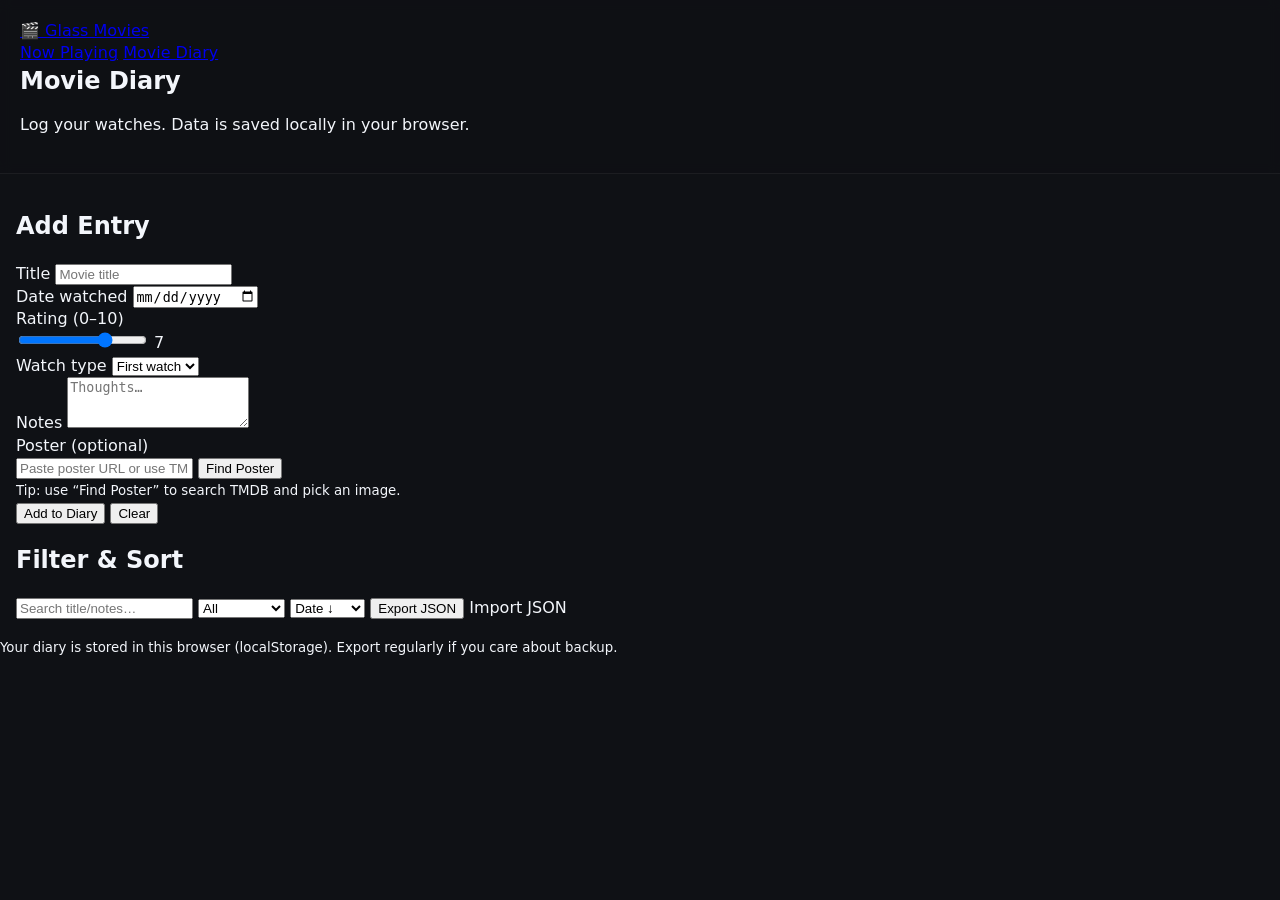
==== diary.html @ 920922ee "Create diary.html" ====
<!doctype html>
<html lang="en">
  <head>
    <meta charset="utf-8" />
    <meta name="viewport" content="width=device-width,initial-scale=1" />
    <title>Movie Diary — Glass Movies</title>
    <link rel="stylesheet" href="./styles.css" />
  </head>
  <body>
    <div class="bg-blur"></div>

    <header class="site-header glass">
      <nav class="nav">
        <a class="brand" href="./index.html">🎬 Glass Movies</a>
        <div class="links">
          <a class="link" href="./index.html">Now Playing</a>
          <a class="link active" href="./diary.html">Movie Diary</a>
        </div>
      </nav>
      <div class="header-content">
        <h1>Movie Diary</h1>
        <p class="muted">Log your watches. Data is saved locally in your browser.</p>
      </div>
    </header>

    <main class="container">
      <!-- Entry form -->
      <section class="glass card form-card">
        <h2>Add Entry</h2>
        <form id="entry-form" class="form-grid">
          <div class="field">
            <label>Title</label>
            <input id="title" type="text" placeholder="Movie title" required />
          </div>

          <div class="field">
            <label>Date watched</label>
            <input id="date" type="date" required />
          </div>

          <div class="field">
            <label>Rating (0–10)</label>
            <div class="rating-row">
              <input id="rating" type="range" min="0" max="10" step="0.5" value="7" />
              <output id="rating-out">7</output>
            </div>
          </div>

          <div class="field">
            <label>Watch type</label>
            <select id="watch-type">
              <option value="first">First watch</option>
              <option value="rewatch">Rewatch</option>
            </select>
          </div>

          <div class="field span-2">
            <label>Notes</label>
            <textarea id="notes" rows="3" placeholder="Thoughts…"></textarea>
          </div>

          <div class="field span-2">
            <label>Poster (optional)</label>
            <div class="poster-row">
              <input id="poster-url" type="url" placeholder="Paste poster URL or use TMDB search" />
              <button class="btn" type="button" id="find-poster-btn">Find Poster</button>
            </div>
            <small class="muted">Tip: use “Find Poster” to search TMDB and pick an image.</small>
          </div>

          <div class="actions">
            <button class="btn primary" type="submit">Add to Diary</button>
            <button class="btn subtle" type="button" id="clear-form-btn">Clear</button>
          </div>
        </form>
      </section>

      <!-- Filters -->
      <section class="glass card">
        <h2>Filter & Sort</h2>
        <div class="filters">
          <input id="q" type="search" placeholder="Search title/notes…" />
          <select id="filter-type">
            <option value="all">All</option>
            <option value="first">First watch</option>
            <option value="rewatch">Rewatch</option>
          </select>
          <select id="sort">
            <option value="date-desc">Date ↓</option>
            <option value="date-asc">Date ↑</option>
            <option value="rating-desc">Rating ↓</option>
            <option value="rating-asc">Rating ↑</option>
            <option value="title-asc">Title A–Z</option>
            <option value="title-desc">Title Z–A</option>
          </select>
          <button id="export-btn" class="btn">Export JSON</button>
          <label class="file-btn btn">
            Import JSON
            <input id="import-file" type="file" accept="application/json" hidden />
          </label>
        </div>
      </section>

      <!-- Diary list -->
      <section class="diary-list" id="diary-list"></section>
    </main>

    <footer class="site-footer glass">
      <small class="muted">Your diary is stored in this browser (localStorage). Export regularly if you care about backup.</small>
    </footer>

    <template id="poster-picker-template">
      <dialog class="glass picker">
        <form method="dialog" class="picker-inner">
          <h3>Pick a poster</h3>
          <div class="picker-grid" id="picker-grid"></div>
          <div class="picker-actions">
            <button value="cancel" class="btn subtle">Cancel</button>
          </div>
        </form>
      </dialog>
    </template>

    <script src="./diary.js" defer></script>
  </body>
</html>
---- styles.css ----
:root { --gap: 1rem; --radius: 16px; }
* { box-sizing: border-box; }
body {
  margin: 0; font-family: system-ui, -apple-system, Segoe UI, Roboto, sans-serif;
  line-height: 1.4; background: #0f1115; color: #f3f6fb;
}
header {
  padding: 1.25rem; position: sticky; top: 0; backdrop-filter: blur(6px);
  background: rgba(15,17,21,0.7); border-bottom: 1px solid rgba(255,255,255,0.06);
}
h1 { margin: 0 0 .25rem 0; font-size: 1.5rem; }
.search { display: flex; gap: .5rem; align-items: center; flex-wrap: wrap; }
.search input {
  padding: .6rem .8rem; border-radius: 999px; border: 1px solid rgba(255,255,255,.15);
  background: rgba(255,255,255,.06); color: #fff; min-width: 240px;
}
.search button {
  padding: .6rem 1rem; border-radius: 999px; border: 1px solid rgba(255,255,255,.15);
  background: rgba(255,255,255,.1); color: #fff; cursor: pointer;
}
.search .hint { opacity: .7; }

main { padding: 1rem; }

.grid {
  display: grid;
  grid-template-columns: repeat(auto-fill, minmax(160px, 1fr));
  gap: var(--gap);
}

.movie-item {
  background: #171a21; border: 1px solid rgba(255,255,255,.07);
  border-radius: var(--radius); overflow: hidden; cursor: pointer;
  transition: transform .1s ease, box-shadow .2s ease;
}
.movie-item:hover { transform: translateY(-2px); box-shadow: 0 6px 24px rgba(0,0,0,.35); }
.movie-item img { width: 100%; display: block; aspect-ratio: 2/3; object-fit: cover; }
.movie-item h3 { font-size: .95rem; margin: .5rem .6rem 0 .6rem; }
.movie-item p { font-size: .8rem; opacity: .8; margin: .25rem .6rem .8rem .6rem; }

.bubble {
  position: absolute; z-index: 1000; width: min(520px, calc(100% - 2rem));
  background: #0f1115; border: 1px solid rgba(255,255,255,.14);
  border-radius: var(--radius); box-shadow: 0 12px 40px rgba(0,0,0,.6);
  padding: .75rem; transform-origin: top left;
}
.bubble.hidden { display: none; }
.bubble.visible { display: block; }

.bubble-close {
  position: absolute; top: .25rem; right: .5rem;
  width: 32px; height: 32px; border-radius: 50%; border: none;
  background: rgba(255,255,255,.12); color: #fff; cursor: pointer;
}

.trailer { width: 100%; margin-bottom: .5rem; }
.trailer iframe { width: 100%; height: 300px; border-radius: 12px; }
#bubble-content h3 { margin: .25rem .25rem .5rem; }
#bubble-content p { margin: 0 .25rem .5rem; opacity: .85; }
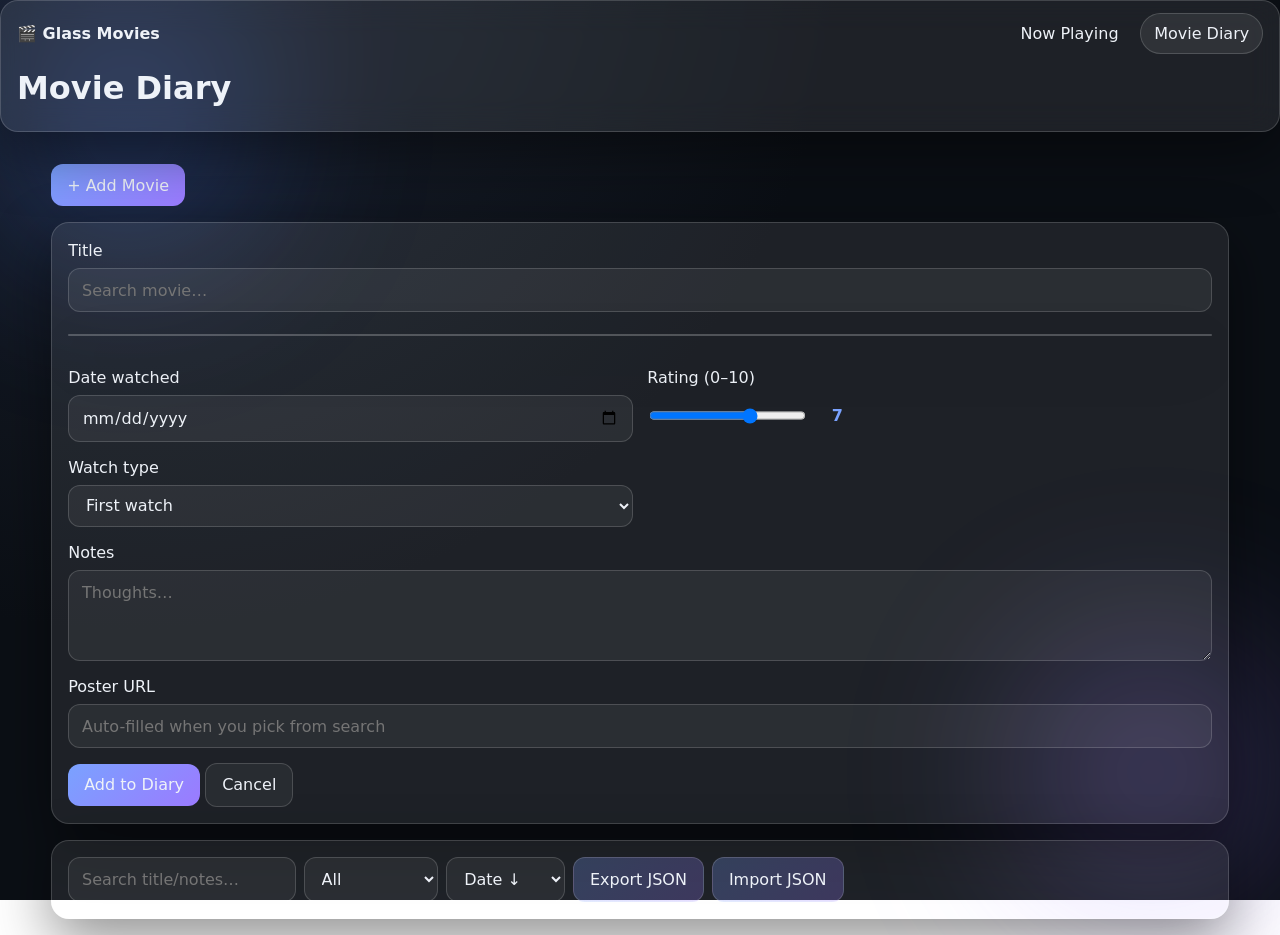
==== commit 35418bca: "Update diary.html" ====
--- a/diary.html
+++ b/diary.html
@@ -1,126 +1,104 @@
 <!doctype html>
 <html lang="en">
-  <head>
-    <meta charset="utf-8" />
-    <meta name="viewport" content="width=device-width,initial-scale=1" />
-    <title>Movie Diary — Glass Movies</title>
-    <link rel="stylesheet" href="./styles.css" />
-  </head>
-  <body>
-    <div class="bg-blur"></div>
+<head>
+  <meta charset="utf-8" />
+  <meta name="viewport" content="width=device-width,initial-scale=1" />
+  <title>Movie Diary</title>
+  <link rel="stylesheet" href="./styles.css" />
+</head>
+<body>
+  <div class="bg-blur"></div>
 
-    <header class="site-header glass">
-      <nav class="nav">
-        <a class="brand" href="./index.html">🎬 Glass Movies</a>
-        <div class="links">
-          <a class="link" href="./index.html">Now Playing</a>
-          <a class="link active" href="./diary.html">Movie Diary</a>
+  <header class="site-header glass">
+    <nav class="nav">
+      <a class="brand" href="./index.html">🎬 Glass Movies</a>
+      <div class="links">
+        <a class="link" href="./index.html">Now Playing</a>
+        <a class="link active" href="./diary.html">Movie Diary</a>
+      </div>
+    </nav>
+    <div class="header-content">
+      <h1>Movie Diary</h1>
+    </div>
+  </header>
+
+  <main class="container">
+    <button id="show-form-btn" class="btn primary" style="margin-bottom:1rem">+ Add Movie</button>
+
+    <!-- Entry form (hidden initially) -->
+    <section class="glass card form-card hidden">
+      <form id="entry-form" class="form-grid" autocomplete="off">
+        <div class="field span-2" style="position:relative">
+          <label>Title</label>
+          <input id="title" type="search" placeholder="Search movie…" required />
+          <ul id="search-suggestions" class="glass suggestions"></ul>
         </div>
-      </nav>
-      <div class="header-content">
-        <h1>Movie Diary</h1>
-        <p class="muted">Log your watches. Data is saved locally in your browser.</p>
-      </div>
-    </header>
 
-    <main class="container">
-      <!-- Entry form -->
-      <section class="glass card form-card">
-        <h2>Add Entry</h2>
-        <form id="entry-form" class="form-grid">
-          <div class="field">
-            <label>Title</label>
-            <input id="title" type="text" placeholder="Movie title" required />
+        <div class="field">
+          <label>Date watched</label>
+          <input id="date" type="date" required />
+        </div>
+
+        <div class="field">
+          <label>Rating (0–10)</label>
+          <div class="rating-row">
+            <input id="rating" type="range" min="0" max="10" step="0.5" value="7" />
+            <output id="rating-out">7</output>
           </div>
+        </div>
 
-          <div class="field">
-            <label>Date watched</label>
-            <input id="date" type="date" required />
-          </div>
-
-          <div class="field">
-            <label>Rating (0–10)</label>
-            <div class="rating-row">
-              <input id="rating" type="range" min="0" max="10" step="0.5" value="7" />
-              <output id="rating-out">7</output>
-            </div>
-          </div>
-
-          <div class="field">
-            <label>Watch type</label>
-            <select id="watch-type">
-              <option value="first">First watch</option>
-              <option value="rewatch">Rewatch</option>
-            </select>
-          </div>
-
-          <div class="field span-2">
-            <label>Notes</label>
-            <textarea id="notes" rows="3" placeholder="Thoughts…"></textarea>
-          </div>
-
-          <div class="field span-2">
-            <label>Poster (optional)</label>
-            <div class="poster-row">
-              <input id="poster-url" type="url" placeholder="Paste poster URL or use TMDB search" />
-              <button class="btn" type="button" id="find-poster-btn">Find Poster</button>
-            </div>
-            <small class="muted">Tip: use “Find Poster” to search TMDB and pick an image.</small>
-          </div>
-
-          <div class="actions">
-            <button class="btn primary" type="submit">Add to Diary</button>
-            <button class="btn subtle" type="button" id="clear-form-btn">Clear</button>
-          </div>
-        </form>
-      </section>
-
-      <!-- Filters -->
-      <section class="glass card">
-        <h2>Filter & Sort</h2>
-        <div class="filters">
-          <input id="q" type="search" placeholder="Search title/notes…" />
-          <select id="filter-type">
-            <option value="all">All</option>
+        <div class="field">
+          <label>Watch type</label>
+          <select id="watch-type">
             <option value="first">First watch</option>
             <option value="rewatch">Rewatch</option>
           </select>
-          <select id="sort">
-            <option value="date-desc">Date ↓</option>
-            <option value="date-asc">Date ↑</option>
-            <option value="rating-desc">Rating ↓</option>
-            <option value="rating-asc">Rating ↑</option>
-            <option value="title-asc">Title A–Z</option>
-            <option value="title-desc">Title Z–A</option>
-          </select>
-          <button id="export-btn" class="btn">Export JSON</button>
-          <label class="file-btn btn">
-            Import JSON
-            <input id="import-file" type="file" accept="application/json" hidden />
-          </label>
         </div>
-      </section>
 
-      <!-- Diary list -->
-      <section class="diary-list" id="diary-list"></section>
-    </main>
+        <div class="field span-2">
+          <label>Notes</label>
+          <textarea id="notes" rows="3" placeholder="Thoughts…"></textarea>
+        </div>
 
-    <footer class="site-footer glass">
-      <small class="muted">Your diary is stored in this browser (localStorage). Export regularly if you care about backup.</small>
-    </footer>
+        <div class="field span-2">
+          <label>Poster URL</label>
+          <input id="poster-url" type="url" placeholder="Auto-filled when you pick from search" />
+        </div>
 
-    <template id="poster-picker-template">
-      <dialog class="glass picker">
-        <form method="dialog" class="picker-inner">
-          <h3>Pick a poster</h3>
-          <div class="picker-grid" id="picker-grid"></div>
-          <div class="picker-actions">
-            <button value="cancel" class="btn subtle">Cancel</button>
-          </div>
-        </form>
-      </dialog>
-    </template>
+        <div class="actions span-2">
+          <button class="btn primary" type="submit">Add to Diary</button>
+          <button class="btn subtle" type="button" id="clear-form-btn">Cancel</button>
+        </div>
+      </form>
+    </section>
 
-    <script src="./diary.js" defer></script>
-  </body>
+    <!-- Filters -->
+    <section class="glass card">
+      <div class="filters">
+        <input id="q" type="search" placeholder="Search title/notes…" />
+        <select id="filter-type">
+          <option value="all">All</option>
+          <option value="first">First watch</option>
+          <option value="rewatch">Rewatch</option>
+        </select>
+        <select id="sort">
+          <option value="date-desc">Date ↓</option>
+          <option value="date-asc">Date ↑</option>
+          <option value="rating-desc">Rating ↓</option>
+          <option value="rating-asc">Rating ↑</option>
+        </select>
+        <button id="export-btn" class="btn">Export JSON</button>
+        <label class="file-btn btn">
+          Import JSON
+          <input id="import-file" type="file" accept="application/json" hidden />
+        </label>
+      </div>
+    </section>
+
+    <!-- Diary list -->
+    <section class="diary-list" id="diary-list"></section>
+  </main>
+
+  <script src="./diary.js" defer></script>
+</body>
 </html>
--- a/styles.css
+++ b/styles.css
@@ -1,59 +1,179 @@
-:root { --gap: 1rem; --radius: 16px; }
-* { box-sizing: border-box; }
-body {
-  margin: 0; font-family: system-ui, -apple-system, Segoe UI, Roboto, sans-serif;
-  line-height: 1.4; background: #0f1115; color: #f3f6fb;
-}
-header {
-  padding: 1.25rem; position: sticky; top: 0; backdrop-filter: blur(6px);
-  background: rgba(15,17,21,0.7); border-bottom: 1px solid rgba(255,255,255,0.06);
-}
-h1 { margin: 0 0 .25rem 0; font-size: 1.5rem; }
-.search { display: flex; gap: .5rem; align-items: center; flex-wrap: wrap; }
-.search input {
-  padding: .6rem .8rem; border-radius: 999px; border: 1px solid rgba(255,255,255,.15);
-  background: rgba(255,255,255,.06); color: #fff; min-width: 240px;
-}
-.search button {
-  padding: .6rem 1rem; border-radius: 999px; border: 1px solid rgba(255,255,255,.15);
-  background: rgba(255,255,255,.1); color: #fff; cursor: pointer;
-}
-.search .hint { opacity: .7; }
-
-main { padding: 1rem; }
-
-.grid {
-  display: grid;
-  grid-template-columns: repeat(auto-fill, minmax(160px, 1fr));
-  gap: var(--gap);
+/* ====== Base ====== */
+:root{
+  --bg: #0b0f15;
+  --fg: #eef2f8;
+  --muted: #b9c2d0;
+  --glass: rgba(255,255,255,0.08);
+  --border: rgba(255,255,255,0.16);
+  --accent: #7aa2ff;
+  --accent-2: #9b7aff;
+  --danger: #ff6b7a;
+  --radius: 18px;
+  --shadow: 0 20px 60px rgba(0,0,0,0.45);
 }
 
-.movie-item {
-  background: #171a21; border: 1px solid rgba(255,255,255,.07);
-  border-radius: var(--radius); overflow: hidden; cursor: pointer;
-  transition: transform .1s ease, box-shadow .2s ease;
-}
-.movie-item:hover { transform: translateY(-2px); box-shadow: 0 6px 24px rgba(0,0,0,.35); }
-.movie-item img { width: 100%; display: block; aspect-ratio: 2/3; object-fit: cover; }
-.movie-item h3 { font-size: .95rem; margin: .5rem .6rem 0 .6rem; }
-.movie-item p { font-size: .8rem; opacity: .8; margin: .25rem .6rem .8rem .6rem; }
-
-.bubble {
-  position: absolute; z-index: 1000; width: min(520px, calc(100% - 2rem));
-  background: #0f1115; border: 1px solid rgba(255,255,255,.14);
-  border-radius: var(--radius); box-shadow: 0 12px 40px rgba(0,0,0,.6);
-  padding: .75rem; transform-origin: top left;
-}
-.bubble.hidden { display: none; }
-.bubble.visible { display: block; }
-
-.bubble-close {
-  position: absolute; top: .25rem; right: .5rem;
-  width: 32px; height: 32px; border-radius: 50%; border: none;
-  background: rgba(255,255,255,.12); color: #fff; cursor: pointer;
+*{ box-sizing: border-box; }
+html,body{ height:100%; }
+body{
+  margin:0; color:var(--fg); background: radial-gradient(1200px 1200px at 10% -10%, #1b2230 0%, #0b0f15 60%) no-repeat fixed;
+  font-family: ui-sans-serif, system-ui, -apple-system, Segoe UI, Roboto, "Helvetica Neue", Arial, "Noto Sans", "Liberation Sans", sans-serif;
+  line-height:1.45;
 }
 
-.trailer { width: 100%; margin-bottom: .5rem; }
-.trailer iframe { width: 100%; height: 300px; border-radius: 12px; }
-#bubble-content h3 { margin: .25rem .25rem .5rem; }
-#bubble-content p { margin: 0 .25rem .5rem; opacity: .85; }
+/* Background floating blur blobs */
+.bg-blur::before, .bg-blur::after{
+  content:""; position:fixed; inset:auto; width:32vw; height:32vw; filter: blur(80px);
+  z-index:-1; opacity:.35; pointer-events:none;
+}
+.bg-blur::before{ top:-6vw; left:-6vw; background: radial-gradient(closest-side, #4a7dff, transparent); }
+.bg-blur::after { bottom:-6vw; right:-6vw; background: radial-gradient(closest-side, #9b7aff, transparent); }
+
+/* ====== Layout ====== */
+.container{ width:min(1200px, 92vw); margin: 2rem auto 6rem; }
+.site-header{ position:sticky; top:0; z-index:10; padding: .75rem 0 1rem; margin-bottom: 1rem; backdrop-filter: blur(16px); }
+.site-footer{ position:sticky; bottom:0; z-index:10; padding:.75rem 1rem; text-align:center; backdrop-filter: blur(16px); }
+
+.nav{ display:flex; align-items:center; justify-content:space-between; gap:1rem; padding: 0 1rem; }
+.brand{ font-weight: 700; color:var(--fg); text-decoration:none; }
+.links{ display:flex; gap:.5rem; }
+.link{ padding:.5rem .8rem; border-radius:999px; border:1px solid transparent; color:var(--fg); text-decoration:none; }
+.link:hover{ border-color:var(--border); background:var(--glass); }
+.link.active{ border-color:var(--border); background:var(--glass); }
+
+.header-content{ padding: .5rem 1rem 0; }
+.header-content h1{ margin:.2rem 0; }
+.muted{ color:var(--muted); }
+
+.controls{ display:flex; gap:.5rem; flex-wrap:wrap; margin-top:.75rem; }
+.control{ display:flex; align-items:center; gap:.5rem; }
+.control input{ width:9rem; }
+
+/* ====== Glass elements ====== */
+.glass{
+  background: var(--glass);
+  border: 1px solid var(--border);
+  border-radius: var(--radius);
+  box-shadow: var(--shadow);
+}
+
+.card{ padding: 1rem; margin-bottom: 1rem; }
+.form-card h2, .card h2{ margin: .2rem 0 1rem; }
+
+/* ====== Inputs & Buttons ====== */
+input, select, textarea, button{
+  font: inherit; color: var(--fg);
+}
+input, select, textarea{
+  background: rgba(255,255,255,0.06);
+  border: 1px solid var(--border);
+  border-radius: 12px;
+  padding: .6rem .8rem;
+  outline: none;
+  transition: border .15s ease, background .15s ease;
+}
+input:focus, select:focus, textarea:focus{
+  border-color: rgba(255,255,255,0.35);
+  background: rgba(255,255,255,0.09);
+}
+.btn{
+  padding: .6rem 1rem;
+  background: linear-gradient(135deg, rgba(122,162,255,.25), rgba(155,122,255,.25));
+  border: 1px solid var(--border);
+  border-radius: 12px;
+  cursor: pointer;
+}
+.btn:hover{ background: linear-gradient(135deg, rgba(122,162,255,.35), rgba(155,122,255,.35)); }
+.btn.primary{
+  background: linear-gradient(135deg, #7aa2ff, #9b7aff);
+  border: none;
+}
+.btn.primary:hover{ filter: brightness(1.05); }
+.btn.subtle{
+  background: rgba(255,255,255,0.05);
+}
+
+/* ====== Grids ====== */
+.grid{
+  display:grid;
+  grid-template-columns: repeat(auto-fill, minmax(180px, 1fr));
+  gap: 1rem;
+}
+
+/* ====== Movie Cards ====== */
+.movie{
+  overflow:hidden; position:relative;
+}
+.movie .poster{
+  width:100%; aspect-ratio: 2/3; object-fit:cover; display:block;
+}
+.movie .meta{
+  padding:.6rem .75rem .85rem;
+}
+.movie .title{ margin:.25rem 0 .25rem; font-size:1rem; font-weight:700; }
+.movie .desc{ font-size:.85rem; color:var(--muted); margin:0; }
+.badges{ display:flex; gap:.4rem; flex-wrap:wrap; margin-top:.4rem; }
+.badge{
+  font-size:.75rem; padding:.2rem .5rem; border-radius:999px;
+  background: rgba(255,255,255,.08); border:1px solid var(--border);
+}
+
+/* ====== Bubble (trailer) ====== */
+.bubble{
+  position:absolute; z-index:1000; width:min(560px, calc(100% - 2rem));
+  padding:.75rem; transform-origin: top left;
+}
+.bubble.hidden{ display:none; }
+.bubble.visible{ display:block; }
+.bubble-close{
+  position:absolute; top:.35rem; right:.45rem; width:34px; height:34px; border-radius:50%;
+  border:1px solid var(--border); background:rgba(255,255,255,.08); color:var(--fg); cursor:pointer;
+}
+.trailer{ width:100%; margin:.25rem 0 .75rem; }
+.trailer iframe{ width:100%; height:320px; border-radius:12px; border:none; }
+
+/* ====== Forms ====== */
+.form-grid{
+  display:grid; grid-template-columns: 1fr 1fr; gap: .9rem;
+}
+.form-grid .field{ display:flex; flex-direction:column; gap:.35rem; }
+.form-grid .span-2{ grid-column: span 2; }
+.rating-row{ display:flex; align-items:center; gap:.6rem; }
+.rating-row output{ width:2.5rem; text-align:center; font-weight:700; color:var(--accent); }
+.poster-row{ display:flex; gap:.5rem; align-items:center; }
+
+/* ====== Filters ====== */
+.filters{ display:flex; gap:.5rem; flex-wrap:wrap; }
+
+/* ====== Diary List ====== */
+.diary-list{ display:grid; gap:1rem; margin:1rem 0 5rem; }
+.entry{
+  display:grid; grid-template-columns: 100px 1fr auto; gap:1rem; align-items:center; padding: .75rem; }
+.entry .poster{
+  width:100px; height:150px; border-radius:12px; object-fit:cover; background:#0d121a; border:1px solid var(--border);
+}
+.entry .title{ margin:0 0 .2rem; font-size:1.1rem; }
+.entry .notes{ margin:.25rem 0 0; color:var(--muted); }
+.entry .tags{ display:flex; gap:.4rem; flex-wrap:wrap; margin-top:.25rem; }
+.entry .pill{
+  padding:.25rem .55rem; border-radius:999px; background:rgba(255,255,255,.08); border:1px solid var(--border); font-size:.8rem;
+}
+.entry .actions{ display:flex; gap:.5rem; }
+
+/* ====== Poster Picker ====== */
+dialog.picker{
+  border:none; padding:0; border-radius: 18px; max-width:min(900px, 92vw);
+}
+.picker-inner{ padding: 1rem; }
+.picker-grid{ display:grid; grid-template-columns: repeat(auto-fill, minmax(120px, 1fr)); gap:.75rem; margin: .5rem 0 0; }
+.picker-card{ display:flex; flex-direction:column; gap:.4rem; cursor:pointer; padding:.4rem; border-radius:12px; border:1px solid var(--border); background: rgba(255,255,255,.06); }
+.picker-card img{ width:100%; aspect-ratio:2/3; object-fit:cover; border-radius:10px; }
+.picker-card:hover{ background: rgba(255,255,255,.12); }
+.picker-actions{ display:flex; justify-content:flex-end; margin-top: .75rem; }
+.file-btn{ display:inline-flex; align-items:center; gap:.4rem; }
+
+/* Responsive tweaks */
+@media (max-width: 720px){
+  .form-grid{ grid-template-columns: 1fr; }
+  .entry{ grid-template-columns: 80px 1fr; }
+  .entry .actions{ grid-column: 1 / -1; }
+}
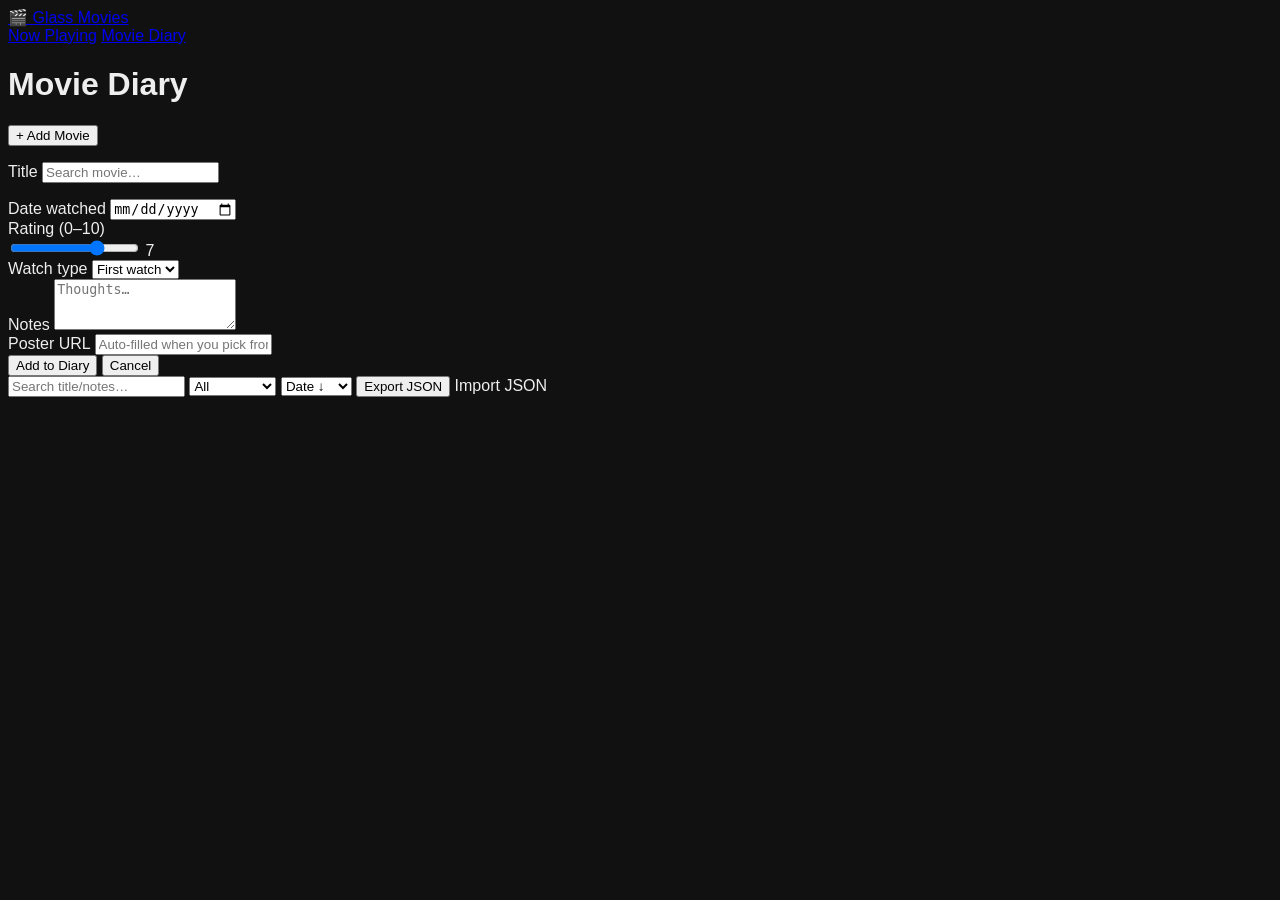
==== commit e4340a9a: "Readd all files" ====
--- a/diary.html
+++ b/diary.html
@@ -8,7 +8,6 @@
 </head>
 <body>
   <div class="bg-blur"></div>
-
   <header class="site-header glass">
     <nav class="nav">
       <a class="brand" href="./index.html">🎬 Glass Movies</a>
@@ -21,11 +20,8 @@
       <h1>Movie Diary</h1>
     </div>
   </header>
-
   <main class="container">
     <button id="show-form-btn" class="btn primary" style="margin-bottom:1rem">+ Add Movie</button>
-
-    <!-- Entry form (hidden initially) -->
     <section class="glass card form-card hidden">
       <form id="entry-form" class="form-grid" autocomplete="off">
         <div class="field span-2" style="position:relative">
@@ -33,12 +29,10 @@
           <input id="title" type="search" placeholder="Search movie…" required />
           <ul id="search-suggestions" class="glass suggestions"></ul>
         </div>
-
         <div class="field">
           <label>Date watched</label>
           <input id="date" type="date" required />
         </div>
-
         <div class="field">
           <label>Rating (0–10)</label>
           <div class="rating-row">
@@ -46,7 +40,6 @@
             <output id="rating-out">7</output>
           </div>
         </div>
-
         <div class="field">
           <label>Watch type</label>
           <select id="watch-type">
@@ -54,25 +47,20 @@
             <option value="rewatch">Rewatch</option>
           </select>
         </div>
-
         <div class="field span-2">
           <label>Notes</label>
           <textarea id="notes" rows="3" placeholder="Thoughts…"></textarea>
         </div>
-
         <div class="field span-2">
           <label>Poster URL</label>
           <input id="poster-url" type="url" placeholder="Auto-filled when you pick from search" />
         </div>
-
         <div class="actions span-2">
           <button class="btn primary" type="submit">Add to Diary</button>
           <button class="btn subtle" type="button" id="clear-form-btn">Cancel</button>
         </div>
       </form>
     </section>
-
-    <!-- Filters -->
     <section class="glass card">
       <div class="filters">
         <input id="q" type="search" placeholder="Search title/notes…" />
@@ -94,11 +82,8 @@
         </label>
       </div>
     </section>
-
-    <!-- Diary list -->
     <section class="diary-list" id="diary-list"></section>
   </main>
-
   <script src="./diary.js" defer></script>
 </body>
 </html>
--- a/styles.css
+++ b/styles.css
@@ -1,179 +1 @@
-/* ====== Base ====== */
-:root{
-  --bg: #0b0f15;
-  --fg: #eef2f8;
-  --muted: #b9c2d0;
-  --glass: rgba(255,255,255,0.08);
-  --border: rgba(255,255,255,0.16);
-  --accent: #7aa2ff;
-  --accent-2: #9b7aff;
-  --danger: #ff6b7a;
-  --radius: 18px;
-  --shadow: 0 20px 60px rgba(0,0,0,0.45);
-}
-
-*{ box-sizing: border-box; }
-html,body{ height:100%; }
-body{
-  margin:0; color:var(--fg); background: radial-gradient(1200px 1200px at 10% -10%, #1b2230 0%, #0b0f15 60%) no-repeat fixed;
-  font-family: ui-sans-serif, system-ui, -apple-system, Segoe UI, Roboto, "Helvetica Neue", Arial, "Noto Sans", "Liberation Sans", sans-serif;
-  line-height:1.45;
-}
-
-/* Background floating blur blobs */
-.bg-blur::before, .bg-blur::after{
-  content:""; position:fixed; inset:auto; width:32vw; height:32vw; filter: blur(80px);
-  z-index:-1; opacity:.35; pointer-events:none;
-}
-.bg-blur::before{ top:-6vw; left:-6vw; background: radial-gradient(closest-side, #4a7dff, transparent); }
-.bg-blur::after { bottom:-6vw; right:-6vw; background: radial-gradient(closest-side, #9b7aff, transparent); }
-
-/* ====== Layout ====== */
-.container{ width:min(1200px, 92vw); margin: 2rem auto 6rem; }
-.site-header{ position:sticky; top:0; z-index:10; padding: .75rem 0 1rem; margin-bottom: 1rem; backdrop-filter: blur(16px); }
-.site-footer{ position:sticky; bottom:0; z-index:10; padding:.75rem 1rem; text-align:center; backdrop-filter: blur(16px); }
-
-.nav{ display:flex; align-items:center; justify-content:space-between; gap:1rem; padding: 0 1rem; }
-.brand{ font-weight: 700; color:var(--fg); text-decoration:none; }
-.links{ display:flex; gap:.5rem; }
-.link{ padding:.5rem .8rem; border-radius:999px; border:1px solid transparent; color:var(--fg); text-decoration:none; }
-.link:hover{ border-color:var(--border); background:var(--glass); }
-.link.active{ border-color:var(--border); background:var(--glass); }
-
-.header-content{ padding: .5rem 1rem 0; }
-.header-content h1{ margin:.2rem 0; }
-.muted{ color:var(--muted); }
-
-.controls{ display:flex; gap:.5rem; flex-wrap:wrap; margin-top:.75rem; }
-.control{ display:flex; align-items:center; gap:.5rem; }
-.control input{ width:9rem; }
-
-/* ====== Glass elements ====== */
-.glass{
-  background: var(--glass);
-  border: 1px solid var(--border);
-  border-radius: var(--radius);
-  box-shadow: var(--shadow);
-}
-
-.card{ padding: 1rem; margin-bottom: 1rem; }
-.form-card h2, .card h2{ margin: .2rem 0 1rem; }
-
-/* ====== Inputs & Buttons ====== */
-input, select, textarea, button{
-  font: inherit; color: var(--fg);
-}
-input, select, textarea{
-  background: rgba(255,255,255,0.06);
-  border: 1px solid var(--border);
-  border-radius: 12px;
-  padding: .6rem .8rem;
-  outline: none;
-  transition: border .15s ease, background .15s ease;
-}
-input:focus, select:focus, textarea:focus{
-  border-color: rgba(255,255,255,0.35);
-  background: rgba(255,255,255,0.09);
-}
-.btn{
-  padding: .6rem 1rem;
-  background: linear-gradient(135deg, rgba(122,162,255,.25), rgba(155,122,255,.25));
-  border: 1px solid var(--border);
-  border-radius: 12px;
-  cursor: pointer;
-}
-.btn:hover{ background: linear-gradient(135deg, rgba(122,162,255,.35), rgba(155,122,255,.35)); }
-.btn.primary{
-  background: linear-gradient(135deg, #7aa2ff, #9b7aff);
-  border: none;
-}
-.btn.primary:hover{ filter: brightness(1.05); }
-.btn.subtle{
-  background: rgba(255,255,255,0.05);
-}
-
-/* ====== Grids ====== */
-.grid{
-  display:grid;
-  grid-template-columns: repeat(auto-fill, minmax(180px, 1fr));
-  gap: 1rem;
-}
-
-/* ====== Movie Cards ====== */
-.movie{
-  overflow:hidden; position:relative;
-}
-.movie .poster{
-  width:100%; aspect-ratio: 2/3; object-fit:cover; display:block;
-}
-.movie .meta{
-  padding:.6rem .75rem .85rem;
-}
-.movie .title{ margin:.25rem 0 .25rem; font-size:1rem; font-weight:700; }
-.movie .desc{ font-size:.85rem; color:var(--muted); margin:0; }
-.badges{ display:flex; gap:.4rem; flex-wrap:wrap; margin-top:.4rem; }
-.badge{
-  font-size:.75rem; padding:.2rem .5rem; border-radius:999px;
-  background: rgba(255,255,255,.08); border:1px solid var(--border);
-}
-
-/* ====== Bubble (trailer) ====== */
-.bubble{
-  position:absolute; z-index:1000; width:min(560px, calc(100% - 2rem));
-  padding:.75rem; transform-origin: top left;
-}
-.bubble.hidden{ display:none; }
-.bubble.visible{ display:block; }
-.bubble-close{
-  position:absolute; top:.35rem; right:.45rem; width:34px; height:34px; border-radius:50%;
-  border:1px solid var(--border); background:rgba(255,255,255,.08); color:var(--fg); cursor:pointer;
-}
-.trailer{ width:100%; margin:.25rem 0 .75rem; }
-.trailer iframe{ width:100%; height:320px; border-radius:12px; border:none; }
-
-/* ====== Forms ====== */
-.form-grid{
-  display:grid; grid-template-columns: 1fr 1fr; gap: .9rem;
-}
-.form-grid .field{ display:flex; flex-direction:column; gap:.35rem; }
-.form-grid .span-2{ grid-column: span 2; }
-.rating-row{ display:flex; align-items:center; gap:.6rem; }
-.rating-row output{ width:2.5rem; text-align:center; font-weight:700; color:var(--accent); }
-.poster-row{ display:flex; gap:.5rem; align-items:center; }
-
-/* ====== Filters ====== */
-.filters{ display:flex; gap:.5rem; flex-wrap:wrap; }
-
-/* ====== Diary List ====== */
-.diary-list{ display:grid; gap:1rem; margin:1rem 0 5rem; }
-.entry{
-  display:grid; grid-template-columns: 100px 1fr auto; gap:1rem; align-items:center; padding: .75rem; }
-.entry .poster{
-  width:100px; height:150px; border-radius:12px; object-fit:cover; background:#0d121a; border:1px solid var(--border);
-}
-.entry .title{ margin:0 0 .2rem; font-size:1.1rem; }
-.entry .notes{ margin:.25rem 0 0; color:var(--muted); }
-.entry .tags{ display:flex; gap:.4rem; flex-wrap:wrap; margin-top:.25rem; }
-.entry .pill{
-  padding:.25rem .55rem; border-radius:999px; background:rgba(255,255,255,.08); border:1px solid var(--border); font-size:.8rem;
-}
-.entry .actions{ display:flex; gap:.5rem; }
-
-/* ====== Poster Picker ====== */
-dialog.picker{
-  border:none; padding:0; border-radius: 18px; max-width:min(900px, 92vw);
-}
-.picker-inner{ padding: 1rem; }
-.picker-grid{ display:grid; grid-template-columns: repeat(auto-fill, minmax(120px, 1fr)); gap:.75rem; margin: .5rem 0 0; }
-.picker-card{ display:flex; flex-direction:column; gap:.4rem; cursor:pointer; padding:.4rem; border-radius:12px; border:1px solid var(--border); background: rgba(255,255,255,.06); }
-.picker-card img{ width:100%; aspect-ratio:2/3; object-fit:cover; border-radius:10px; }
-.picker-card:hover{ background: rgba(255,255,255,.12); }
-.picker-actions{ display:flex; justify-content:flex-end; margin-top: .75rem; }
-.file-btn{ display:inline-flex; align-items:center; gap:.4rem; }
-
-/* Responsive tweaks */
-@media (max-width: 720px){
-  .form-grid{ grid-template-columns: 1fr; }
-  .entry{ grid-template-columns: 80px 1fr; }
-  .entry .actions{ grid-column: 1 / -1; }
-}
+body{font-family:sans-serif;background:#111;color:#eee;} /* Add the full glass CSS here */
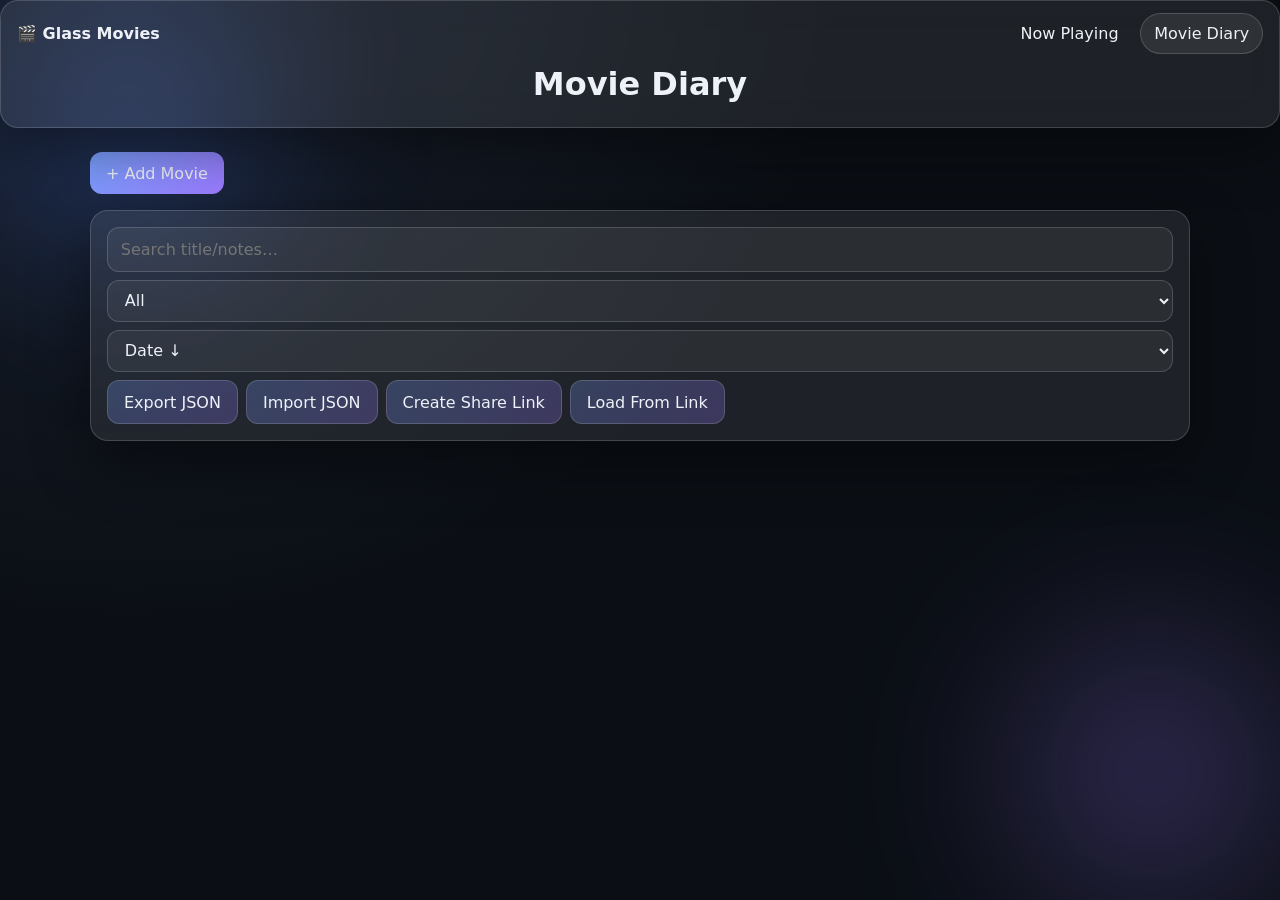
==== commit 304e87e6: "Update diary.html" ====
--- a/diary.html
+++ b/diary.html
@@ -8,6 +8,7 @@
 </head>
 <body>
   <div class="bg-blur"></div>
+
   <header class="site-header glass">
     <nav class="nav">
       <a class="brand" href="./index.html">🎬 Glass Movies</a>
@@ -20,8 +21,11 @@
       <h1>Movie Diary</h1>
     </div>
   </header>
+
   <main class="container">
     <button id="show-form-btn" class="btn primary" style="margin-bottom:1rem">+ Add Movie</button>
+
+    <!-- Entry form (hidden initially) -->
     <section class="glass card form-card hidden">
       <form id="entry-form" class="form-grid" autocomplete="off">
         <div class="field span-2" style="position:relative">
@@ -29,10 +33,12 @@
           <input id="title" type="search" placeholder="Search movie…" required />
           <ul id="search-suggestions" class="glass suggestions"></ul>
         </div>
+
         <div class="field">
           <label>Date watched</label>
           <input id="date" type="date" required />
         </div>
+
         <div class="field">
           <label>Rating (0–10)</label>
           <div class="rating-row">
@@ -40,6 +46,7 @@
             <output id="rating-out">7</output>
           </div>
         </div>
+
         <div class="field">
           <label>Watch type</label>
           <select id="watch-type">
@@ -47,20 +54,25 @@
             <option value="rewatch">Rewatch</option>
           </select>
         </div>
+
         <div class="field span-2">
           <label>Notes</label>
           <textarea id="notes" rows="3" placeholder="Thoughts…"></textarea>
         </div>
+
         <div class="field span-2">
           <label>Poster URL</label>
           <input id="poster-url" type="url" placeholder="Auto-filled when you pick from search" />
         </div>
+
         <div class="actions span-2">
           <button class="btn primary" type="submit">Add to Diary</button>
           <button class="btn subtle" type="button" id="clear-form-btn">Cancel</button>
         </div>
       </form>
     </section>
+
+    <!-- Filters + Import/Export + Share -->
     <section class="glass card">
       <div class="filters">
         <input id="q" type="search" placeholder="Search title/notes…" />
@@ -75,15 +87,23 @@
           <option value="rating-desc">Rating ↓</option>
           <option value="rating-asc">Rating ↑</option>
         </select>
+
         <button id="export-btn" class="btn">Export JSON</button>
         <label class="file-btn btn">
           Import JSON
           <input id="import-file" type="file" accept="application/json" hidden />
         </label>
+
+        <!-- NEW: Serverless cross-device share -->
+        <button id="share-link-btn" class="btn">Create Share Link</button>
+        <button id="load-from-link-btn" class="btn">Load From Link</button>
       </div>
     </section>
+
+    <!-- Diary list -->
     <section class="diary-list" id="diary-list"></section>
   </main>
+
   <script src="./diary.js" defer></script>
 </body>
 </html>
--- a/styles.css
+++ b/styles.css
@@ -1 +1,216 @@
-body{font-family:sans-serif;background:#111;color:#eee;} /* Add the full glass CSS here */+/* ====== Base (Glassmorphism Theme) ====== */
+:root{
+  --bg: #0b0f15;
+  --fg: #eef2f8;
+  --muted: #b9c2d0;
+  --glass: rgba(255,255,255,0.08);
+  --border: rgba(255,255,255,0.16);
+  --accent: #7aa2ff;
+  --accent-2: #9b7aff;
+  --danger: #ff6b7a;
+  --radius: 18px;
+  --shadow: 0 20px 60px rgba(0,0,0,0.45);
+}
+
+*{ box-sizing: border-box; }
+html,body{ height:100%; }
+body{
+  margin:0; color:var(--fg);
+  background: radial-gradient(1200px 1200px at 10% -10%, #1b2230 0%, #0b0f15 60%) no-repeat fixed;
+  font-family: ui-sans-serif, system-ui, -apple-system, Segoe UI, Roboto, "Helvetica Neue", Arial, "Noto Sans", "Liberation Sans", sans-serif;
+  line-height:1.45;
+}
+body.no-scroll{ overflow:hidden; } /* prevent background scroll when modal bubble open */
+
+.hidden{ display:none !important; }
+
+/* Background floating blur blobs */
+.bg-blur::before, .bg-blur::after{
+  content:""; position:fixed; inset:auto; width:32vw; height:32vw; filter: blur(80px);
+  z-index:-1; opacity:.35; pointer-events:none;
+}
+.bg-blur::before{ top:-6vw; left:-6vw; background: radial-gradient(closest-side, #4a7dff, transparent); }
+.bg-blur::after { bottom:-6vw; right:-6vw; background: radial-gradient(closest-side, #9b7aff, transparent); }
+
+/* ====== Layout ====== */
+.container{ width:min(1100px, 92vw); margin: 1.5rem auto 6rem; }
+.site-header{ position:sticky; top:0; z-index:10; padding:.75rem 0 1rem; margin-bottom: .5rem; backdrop-filter: blur(16px); }
+
+.nav{
+  display:flex; align-items:center; justify-content:space-between;
+  gap:1rem; padding: 0 1rem;
+}
+.brand{ font-weight: 700; color:var(--fg); text-decoration:none; }
+.links{ display:flex; gap:.5rem; flex-wrap:wrap; }
+.link{ padding:.5rem .8rem; border-radius:999px; border:1px solid transparent; color:var(--fg); text-decoration:none; }
+.link:hover{ border-color:var(--border); background:var(--glass); }
+.link.active{ border-color:var(--border); background:var(--glass); }
+
+.header-content{ padding: .25rem 1rem 0; text-align:center; }
+.header-content h1{ margin:.2rem 0; }
+.muted{ color:var(--muted); }
+
+/* ====== Glass elements ====== */
+.glass{
+  background: var(--glass);
+  border: 1px solid var(--border);
+  border-radius: var(--radius);
+  box-shadow: var(--shadow);
+}
+
+.card{ padding: 1rem; margin-bottom: 1rem; }
+
+/* ====== Inputs & Buttons ====== */
+input, select, textarea, button{ font: inherit; color: var(--fg); }
+input, select, textarea{
+  background: rgba(255,255,255,0.06);
+  border: 1px solid var(--border);
+  border-radius: 12px;
+  padding: .6rem .8rem;
+  outline: none;
+  transition: border .15s ease, background .15s ease;
+  width: 100%;
+}
+input:focus, select:focus, textarea:focus{
+  border-color: rgba(255,255,255,0.35);
+  background: rgba(255,255,255,0.09);
+}
+.btn{
+  padding: .6rem 1rem;
+  background: linear-gradient(135deg, rgba(122,162,255,.25), rgba(155,122,255,.25));
+  border: 1px solid var(--border);
+  border-radius: 12px;
+  cursor: pointer;
+  color: var(--fg);
+}
+.btn:hover{ background: linear-gradient(135deg, rgba(122,162,255,.35), rgba(155,122,255,.35)); }
+.btn.primary{ background: linear-gradient(135deg, #7aa2ff, #9b7aff); border: none; }
+.btn.primary:hover{ filter: brightness(1.05); }
+.btn.subtle{ background: rgba(255,255,255,0.05); }
+
+/* ====== Movie Grid ====== */
+.grid{
+  display:grid;
+  grid-template-columns: repeat(auto-fill, minmax(200px, 1fr));
+  gap: 1rem;
+  align-items: start;
+}
+@media (max-width: 900px){
+  .grid{ grid-template-columns: repeat(auto-fill, minmax(170px, 1fr)); }
+}
+@media (max-width: 600px){
+  .grid{ grid-template-columns: repeat(2, 1fr); }
+}
+
+/* ====== Movie Cards ====== */
+.movie{ overflow:hidden; position:relative; text-align:center; }
+.movie .poster{
+  width:100%; aspect-ratio: 2/3; object-fit:cover; display:block;
+}
+.movie .meta{ padding:.6rem .75rem .85rem; }
+.movie .title{ margin:.25rem 0 .25rem; font-size:1rem; font-weight:700; }
+.movie .desc{ font-size:.9rem; color:var(--muted); margin:0; }
+.badges{ display:flex; justify-content:center; gap:.4rem; flex-wrap:wrap; margin-top:.4rem; }
+.badge{
+  font-size:.75rem; padding:.2rem .5rem; border-radius:999px;
+  background: rgba(255,255,255,.08); border:1px solid var(--border);
+}
+
+/* ====== Bubble (trailer) ====== */
+.bubble{
+  position:absolute; z-index:1000; width:min(560px, calc(100% - 2rem));
+  padding:.75rem; transform-origin: top left;
+  backdrop-filter: blur(18px);
+  background: rgba(15,17,21,0.58);
+  border: 1px solid rgba(255,255,255,0.15);
+  border-radius: var(--radius);
+  box-shadow: var(--shadow);
+}
+.bubble.hidden{ display:none; }
+.bubble.visible{ display:block; }
+.bubble-close{
+  position:absolute; top:.35rem; right:.45rem; width:34px; height:34px; border-radius:50%;
+  border:1px solid var(--border); background:rgba(255,255,255,.12); color:var(--fg); cursor:pointer;
+}
+.trailer{ width:100%; margin:.25rem 0 .75rem; }
+.trailer iframe{ width:100%; height:320px; border-radius:12px; border:none; }
+
+/* Bubble as modal on mobile */
+@media (max-width: 720px){
+  .bubble.mobile{
+    position: fixed !important;
+    left: 50% !important;
+    top: 8vh !important;
+    transform: translateX(-50%) !important;
+    width: 92vw !important;
+    max-height: 84vh !important;
+    overflow: auto !important;
+  }
+  .trailer iframe{ height: 220px; }
+}
+
+/* ====== Forms ====== */
+.form-grid{
+  display:grid; grid-template-columns: 1fr 1fr; gap: .9rem;
+}
+.form-grid .field{ display:flex; flex-direction:column; gap:.35rem; }
+.form-grid .span-2{ grid-column: span 2; }
+.rating-row{ display:flex; align-items:center; gap:.6rem; }
+.rating-row output{ width:3rem; text-align:center; font-weight:700; color:var(--accent); }
+
+/* ====== Filters ====== */
+.filters{ display:flex; gap:.5rem; flex-wrap:wrap; align-items:center; }
+
+/* ====== Diary List ====== */
+.diary-list{ display:grid; gap:1rem; margin:1rem 0 5rem; }
+.entry{
+  display:grid; grid-template-columns: auto 110px 1fr auto; gap:1rem; align-items:center; padding: .75rem;
+}
+.entry .entry-number{
+  width:3ch; text-align:right; margin-right:.25rem; font-size:1.6rem; font-weight:800; color:var(--accent); opacity:.45;
+}
+.entry .poster{
+  width:110px; height:165px; border-radius:12px; object-fit:cover; background:#0d121a; border:1px solid var(--border);
+}
+.entry .title{ margin:0 0 .2rem; font-size:1.1rem; }
+.entry .notes{ margin:.25rem 0 0; color:var(--muted); }
+.entry .tags{ display:flex; gap:.4rem; flex-wrap:wrap; margin-top:.25rem; }
+.entry .pill{
+  padding:.25rem .55rem; border-radius:999px; background:rgba(255,255,255,.08); border:1px solid var(--border); font-size:.8rem;
+}
+.entry .actions{ display:flex; gap:.5rem; }
+
+/* Suggestions Dropdown */
+.suggestions{
+  list-style:none; margin:.25rem 0 0; padding:.25rem; position:absolute; z-index:2000; width:100%;
+  background:rgba(255,255,255,0.06);
+  border:1px solid var(--border);
+  border-radius:12px;
+  backdrop-filter:blur(14px);
+  max-height: 260px;
+  overflow:auto;
+}
+.suggestions li{
+  display:flex; align-items:center; gap:.5rem; padding:.35rem .5rem; cursor:pointer;
+}
+.suggestions li:hover{ background:rgba(255,255,255,0.1); }
+.suggestions img{ width:32px; border-radius:4px; }
+
+/* ====== Mobile polish ====== */
+@media (max-width: 900px){
+  .container{ width:min(900px, 94vw); }
+}
+@media (max-width: 720px){
+  .container{ width:min(700px, 94vw); }
+  .form-grid{ grid-template-columns: 1fr; }
+  .entry{ grid-template-columns: auto 80px 1fr; }
+  .entry .poster{ width:80px; height:120px; }
+  .entry .entry-number{ font-size:1.3rem; }
+  .nav{ flex-wrap:wrap; justify-content:center; text-align:center; }
+  .links{ justify-content:center; }
+}
+@media (max-width: 420px){
+  .grid{ grid-template-columns: 1fr; }
+  .entry{ grid-template-columns: auto 64px 1fr; gap:.7rem; }
+  .entry .poster{ width:64px; height:96px; }
+}
